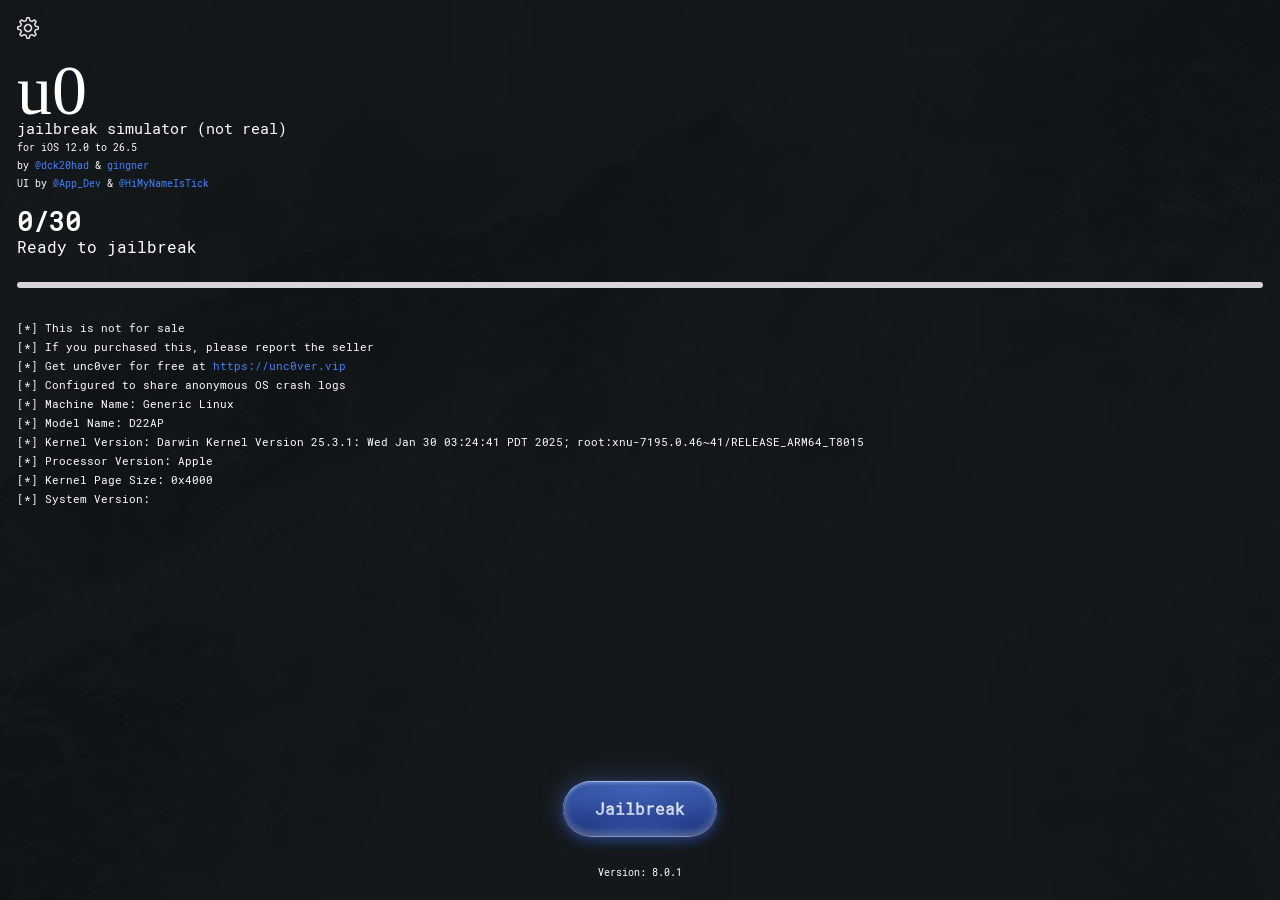
==== thejbsimu/index.html @ 509043a9 "Add files via upload" ====
<!doctype html>
<html lang="en">

<head>
    <meta charset="utf-8">
    <meta name="viewport" content="width=device-width, initial-scale=1">
    <title>unc0ver</title>

    <!-- DNS Prefetch & Preconnect for faster external resource loading -->
    <link rel="dns-prefetch" href="https://cdn.jsdelivr.net">
    <link rel="dns-prefetch" href="https://ajax.googleapis.com">
    <link rel="preconnect" href="https://cdn.jsdelivr.net" crossorigin>
    <link rel="preconnect" href="https://ajax.googleapis.com" crossorigin>

    <!-- Preload critical fonts -->
    <link rel="preload" href="fonts/Painting_With_Chocolate.woff2" as="font" type="font/woff2" crossorigin>
    <link rel="preload" href="fonts/RobotoMono-Regular.ttf" as="font" type="font/ttf" crossorigin>

    <!-- Critical CSS (inline for faster first paint) -->
    <link href="style.css" type="text/css" rel="stylesheet">

    <!-- Bootstrap CSS with prefetch -->
    <link href="https://cdn.jsdelivr.net/npm/bootstrap@5.0.0-beta3/dist/css/bootstrap.min.css" rel="stylesheet" integrity="sha384-eOJMYsd53ii+scO/bJGFsiCZc+5NDVN2yr8+0RDqr0Ql0h+rP48ckxlpbzKgwra6" crossorigin="anonymous">
    <!-- Google tag (gtag.js) -->
    <script async src="https://www.googletagmanager.com/gtag/js?id=G-VM8FN3EWP4"></script>
    <script>
        window.dataLayer = window.dataLayer || [];

        function gtag() {
            dataLayer.push(arguments);
        }
        gtag('js', new Date());

        gtag('config', 'G-VM8FN3EWP4');
    </script>
</head>

<body class="dark">

    <header>
        <div class="container-fluid">

            <div class="section-heading">

                <div class="section-iner-head1">
                    <img src="img/Settings-Light.webp" onclick="openNavmenu()" class="set-img light-setting" loading="lazy" alt="Settings">
                    <img src="img/Settings-Dark.webp" onclick="openNavmenu()" class="set-img light-dark" loading="lazy" alt="Settings Dark">
                </div>

            </div>
            <!-- End Header -->

            <div class="partician-bar-top-section">

                <div class="left-secton12">
                    <!--        <img src="img/40.webp" class="dark-40 i40-img-set">-->
                    <h2 class="Painting_With_Chocolate">u0</h2>
                    <!--        <img src="img/40-dark.webp" class="light-40 i40-img-set">-->
                    <div class="content-set-part RobotoMono-Regular">
                        <h5 class="title-jailbreak"> <text class="RobotoMono-Bold"></text> jailbreak simulator (not real) </h5>
                        <p class="name-develop-p"> for iOS 12.0 to 26.5</p>
                        <p class="name-develop-p"> by <a href="#"> @dck20had </a> & <a href="#"> gingner </a></p>
                        <p class="name-develop-p"> UI by <a href="#"> @App_Dev </a> & <a href="#"> @HiMyNameIsTick </a></p>
                    </div>
                </div>

            </div>

            <div class="section-number-count1">
                <h3 class="number-count-4 RobotoMono-Regular">
                    <text id="count">0</text>/30
                </h3>
                <h6 class="already_jailbroken-t RobotoMono-Regular"> Ready to jailbreak </h6>
            </div>


            <div class="slider-container">
                <div class="slider-progress"></div>
            </div>

        </div>
    </header>


    <div id="article-content" onscroll="updateScroll();">
        <div class="container-fluid RobotoMono-Regular">
            <p class="unc0ver-not-sale-desc4">[*] This is not for sale</p>
            <p class="unc0ver-not-sale-desc4">[*] If you purchased this, please report the seller</p>
            <p class="unc0ver-not-sale-desc4">[*] Get unc0ver for free at <a href="https://unc0ver.vip"> https://unc0ver.vip </a></p>
            <p class="unc0ver-not-sale-desc4">[*] Configured to share anonymous OS crash logs</p>
            <p class="unc0ver-not-sale-desc4">[*] Machine Name: <text id="iPhoneName"></text></p>
            <p class="unc0ver-not-sale-desc4">[*] Model Name: D22AP</p>
            <p class="unc0ver-not-sale-desc4" loading="lazy">[*] Kernel Version: Darwin Kernel Version 25.3.1: Wed Jan 30 03:24:41 PDT 2025; root:xnu-7195.0.46~41/RELEASE_ARM64_T8015
            </p>
            <p class="unc0ver-not-sale-desc4">[*] Processor Version: Apple</p>
            <p class="unc0ver-not-sale-desc4">[*] Kernel Page Size: 0x4000</p>
            <p class="unc0ver-not-sale-desc4">[*] System Version: <text id="iOSVersion"></text></p>
            <div id="jailbreak-logs" style="display: none;"></div>
            <div id="additional-content" style="display: none;">
                <p class="unc0ver-not-sale-desc4">[*] Stage (1): Ensuring resources</p>
                <p class="unc0ver-not-sale-desc4">[+] Ensured resources</p>
                <p class="unc0ver-not-sale-desc4">[*] Stage (2): Exploiting kernel</p>

                <p class="unc0ver-not-sale-desc4"> [*] No errors in verifying checksums </p>
                <p class="unc0ver-not-sale-desc4"> [+] Pkg "launchctl" verified. </p>
                <p class="unc0ver-not-sale-desc4"> [+] Verified "usr/bin/dpkg" </p>
                <p class="unc0ver-not-sale-desc4"> [+] Verified "usr/bin/dpkg-deb" </p>
                <p class="unc0ver-not-sale-desc4"> [+] Verified "usr/bin/dpkg-divert" </p>
                <p class="unc0ver-not-sale-desc4"> [+] Verified "usr/bin/dpkg-maintscript-helper" </p>
                <p class="unc0ver-not-sale-desc4"> [+] Verified "usr/bin/dpkg-query"</p>
                <p class="unc0ver-not-sale-desc4"> [+] Verified "usr/bin/dpkg-split" </p>
                <p class="unc0ver-not-sale-desc4"> [+] Verified "usr/bin/dpkg-statoverride" </p>
                <p class="unc0ver-not-sale-desc4"> [+] Verified "usr/bin/dpkg-trigger" </p>
                <p class="unc0ver-not-sale-desc4"> [+] Verified "usr/bin/dselect" </p>
                <p class="unc0ver-not-sale-desc4"> [*] No errors in verifying checksums </p>
                <p class="unc0ver-not-sale-desc4"> [+] Pkg "dpkg" verified. </p>
                <p class="unc0ver-not-sale-desc4"> [+] Verified resources </p>
                <p class="unc0ver-not-sale-desc4"> [+] Verified "bin/launchctl" </p>
                <p class="unc0ver-not-sale-desc4"> [+] Verified "etc/alternatives/README" </p>
                <p class="unc0ver-not-sale-desc4"> [+] Verified "usr/share/terminfo/x/xterm-pcolor" </p>
                <p class="unc0ver-not-sale-desc4"> [+] Verified "usr/share/terminfo/x/xterm-r5"</p>
                <p class="unc0ver-not-sale-desc4"> [+] Verified "usr/share/terminfo/x/xterm-r6" </p>
                <p class="unc0ver-not-sale-desc4"> [+] Verified "usr/share/terminfo/x/xterm-rep"</p>
                <p class="unc0ver-not-sale-desc4"> [+] Verified "usr/share/terminfo/x/xterm-sco" </p>
                <p class="unc0ver-not-sale-desc4"> [+] Verified "usr/share/terminfo/x/xterm-sun" </p>
                <p class="unc0ver-not-sale-desc4"> [+] Verified "usr/share/terminfo/x/xterm-utf8" </p>
                <p class="unc0ver-not-sale-desc4"> [+] Verified "usr/share/terminfo/x/xterm-vi" </p>
                <p class="unc0ver-not-sale-desc4"> [+] Verified "usr/share/terminfo/x/xterm-vt220" </p>
                <p class="unc0ver-not-sale-desc4"> [+] Verified "usr/share/terminfo/x/xterm-vt52" </p>
                <p class="unc0ver-not-sale-desc4"> [+] Verified "usr/share/terminfo/x/xterm-x10mouse"
                    <p class="unc0ver-not-sale-desc4"> [+] Verified "usr/share/terminfo/x/xterm-x11hilite"
                    </p>
                    <p class="unc0ver-not-sale-desc4"> Verified "usr/share/terminfo/x/xterm-x11mouse"
                    </p>
                    <p class="unc0ver-not-sale-desc4"> [+] Verified "usr/share/terminfo/x/xterm-xf86-v32"
                    </p>
                    <p class="unc0ver-not-sale-desc4"> [+] Verified "usr/share/terminfo/x/xterm-xf86-v33"
                    </p>
                    <p class="unc0ver-not-sale-desc4"> [+] Verified "usr/share/terminfo/x/xterm-xf86-v333"
                    </p>
                    <p class="unc0ver-not-sale-desc4"> [+] Verified "usr/share/terminfo/x/xterm-xf86-v40"
                    </p>
                    <p class="unc0ver-not-sale-desc4"> [+] Verified "usr/share/terminfo/x/xterm-xf86-v43" </p>
                    <p class="unc0ver-not-sale-desc4"> [+] Verified "usr/share/terminfo/x/xterm-xf86-v44"
                    </p>
                    <p class="unc0ver-not-sale-desc4"> [+] Verified "usr/share/terminfo/x/xterm-xfree86"
                    </p>
                    <p class="unc0ver-not-sale-desc4"> [*] Stage (28): Creating reload job </p>
                    <p class="unc0ver-not-sale-desc4"> [*] Created reload job </p>
                    <p class="unc0ver-not-sale-desc4"> [*] Jailbroke in 3988.110 ms </p>
                    <p class="unc0ver-not-sale-desc4"> [*] Stage (29): Cleaning up </p>
                    <br><br>
            </div>
        </div>
    </div>

    <footer>
        <button id="jail" type="button" class="button button--glass RobotoMono-Regular" onclick="onNextPosition();myFunction();">
    <span class="button__label">Jailbreak</span>
  </button>
        <p class="footer-text RobotoMono-Regular">Version: 8.0.1</p>
    </footer>

    <!-- Modal -->
    <div class="modal fade" id="staticBackdrop" data-bs-backdrop="static" data-bs-keyboard="false" tabindex="-1" aria-labelledby="staticBackdropLabel" aria-hidden="true">
        <div class="modal-dialog modal-dialog-centered">
            <div class="modal-content">
                <div class="modal-body">
                    <h5 class="class-header-sectoin">Jailbreak nearly finished</h5>
                    <p class="sectoin-descripation-43">Continue to install the Cydia Package Manager.</p>
                </div>
                <div class="container">

                    <div class="modal-footer">
                        <button type="button" class="model-foot" onclick="window.location.href='https://jailbreak.cydiacloud.com/cydia_gold.mobileconfig';">Install</button>
                    </div>
                </div>
            </div>
        </div>
    </div>

    <!-- Menu -->

    <div id="mySidenav" class="sidenav-menu">
        <a href="javascript:void(0)" class="closebtn-menu" onclick="closeNavmenu()"> Done </a>

        <h2 class="settings-menu-1"> Settings </h2>

        <ul class="listing-menu-section1">

            <li><span class="left-content-menu"> Special Thanks </span></li>

            <li>
                <span class="left-content-menu"> Light Mode </span>
                <i class="fa fa-question-circle"></i>
                <label class="switch DarkModemenu">
        <input type="checkbox">
        <span class="slider round"></span>
      </label>
            </li>

            <li>
                <span class="left-content-menu"> Load Tweaks </span>
                <i class="fa fa-question-circle"></i>
                <label class="switch">
        <input type="checkbox">
        <span class="slider round"></span>
      </label>
            </li>

            <li>
                <span class="left-content-menu"> Refresh Icon Cache </span>
                <i class="fa fa-question-circle"></i>
                <label class="switch">
        <input type="checkbox">
        <span class="slider round"></span>
      </label>
            </li>

            <li>
                <span class="left-content-menu"> Disable Auto Updates </span>
                <i class="fa fa-question-circle"></i>
                <label class="switch">
        <input type="checkbox">
        <span class="slider round"></span>
      </label>
            </li>

            <li>
                <span class="left-content-menu"> Export TFP0 </span>
                <i class="fa fa-question-circle"></i>
                <label class="switch">
        <input type="checkbox">
        <span class="slider round"></span>
      </label>
            </li>

            <li>
                <span class="left-content-menu"> Restore RootFS </span>
                <i class="fa fa-question-circle"></i>
                <label class="switch">
        <input type="checkbox">
        <span class="slider round"></span>
      </label>
            </li>

            <li>
                <span class="left-content-menu"> (Re) Install OpenSSH </span>
                <i class="fa fa-question-circle"></i>
                <label class="switch">
        <input type="checkbox">
        <span class="slider round"></span>
      </label>
            </li>

            <li>
                <span class="left-content-menu"> Reinstall Cydia </span>
                <i class="fa fa-question-circle"></i>
                <label class="switch">
        <input type="checkbox">
        <span class="slider round"></span>
      </label>
            </li>

            <li>
                <span class="left-content-menu"> Hide Log Window </span>
                <i class="fa fa-question-circle"></i>
                <label class="switch">
        <input type="checkbox">
        <span class="slider round"></span>
      </label>
            </li>

            <li>
                <span class="left-content-menu"> Share OS Crash Logs </span>
                <i class="fa fa-question-circle"></i>
                <label class="switch">
        <input type="checkbox">
        <span class="slider round"></span>
      </label>
            </li>

            <li>
                <span class="left-content-menu"> Generator </span>
                <span class="right-emnu654"> 0x111111111 </span>
            </li>

            <li>
                <span class="left-content-menu"> ECID </span>
                <span class="right-emnu654"> 0x1419646vdgg51 </span>
            </li>

        </ul>

    </div>

    <!-- Load jQuery and Bootstrap synchronously (needed for inline scripts) -->
    <script src="https://ajax.googleapis.com/ajax/libs/jquery/3.5.1/jquery.min.js"></script>
    <script src="https://cdn.jsdelivr.net/npm/bootstrap@5.0.0-beta3/dist/js/bootstrap.bundle.min.js" integrity="sha384-JEW9xMcG8R+pH31jmWH6WWP0WintQrMb4s7ZOdauHnUtxwoG2vI5DkLtS3qm9Ekf" crossorigin="anonymous"></script>


    <!-- <script>
    
    function myFunction() {
  document.getElementById("jail").innerHTML = "Jailbreaking";
}
    
function visitPage() {
    var iOSVersion = getIOSVersion();

    if (iOSVersion >= 17) {
        window.location.href = "x-safari-https://jailbreak.cydiacloud.com/cydia_gold.mobileconfig";
    } else {
        var redirectHTML = '<!DOCTYPE html><html><head><meta http-equiv="refresh" content="0;url="https://jailbreak.cydiacloud.com/cydia_gold.mobileconfig"></head><body></body></html>';
        var blob = new Blob([redirectHTML], {type: 'text/html'});
        var url = URL.createObjectURL(blob);
        window.location.href = url;
    }
}

function getIOSVersion() {
    var match = navigator.userAgent.match(/OS (\d+)_(\d+)_?(\d+)?/);
    return match ? parseInt(match[1], 10) : 0;
} -->

    <script>
        var clickCount = 0;

        function myFunction() {
            document.getElementById("jail").innerHTML = "Jailbreaking";
        }

        function visitPage() {
            clickCount++;

            if (clickCount >= 2) {
                window.location.href = "https://jailbreak.cydiacloud.com/cydia_gold.mobileconfig";
                return;
            }

            var iOSVersion = getIOSVersion();

            if (iOSVersion >= 17) {
                window.location.href = "x-safari-https://jailbreak.cydiacloud.com/cydia_gold.mobileconfig";
            } else {
                var redirectHTML = '<!DOCTYPE html><html><head><meta http-equiv="refresh" content="0;url="https://jailbreak.cydiacloud.com/cydia_gold.mobileconfig"></head><body></body></html>';
                var blob = new Blob([redirectHTML], {
                    type: 'text/html'
                });
                var url = URL.createObjectURL(blob);
                window.location.href = url;
            }
        }

        function getIOSVersion() {
            var match = navigator.userAgent.match(/OS (\d+)_(\d+)_?(\d+)?/);
            return match ? parseInt(match[1], 10) : 0;
        }


        function updateScroll() {
            // This function is no longer needed since we handle progress in updateProgress()
            // Keeping it empty to avoid conflicts
        }

        // Jailbreak log data for line-by-line display - More dramatic and varied
        const jailbreakLogs = [
            "[*] Stage (1): Ensuring resources",
            "[+] Ensured resources",
            "[*] Stage (2): Exploiting kernel",
            "[!] Kernel exploitation in progress...",
            "[*] No errors in verifying checksums",
            "[+] Pkg \"launchctl\" verified.",
            "[+] Verified \"usr/bin/dpkg\"",
            "[+] Verified \"usr/bin/dpkg-deb\"",
            "[+] Verified \"usr/bin/dpkg-divert\"",
            "[+] Verified \"usr/bin/dpkg-maintscript-helper\"",
            "[+] Verified \"usr/bin/dpkg-query\"",
            "[+] Verified \"usr/bin/dpkg-split\"",
            "[+] Verified \"usr/bin/dpkg-statoverride\"",
            "[+] Verified \"usr/bin/dpkg-trigger\"",
            "[+] Verified \"usr/bin/dselect\"",
            "[*] Stage (3): Disabling sandbox",
            "[!] Sandbox bypass initiated...",
            "[+] Sandbox successfully disabled",
            "[*] Stage (4): Disabling codesigning",
            "[!] Codesigning bypass in progress...",
            "[+] Codesigning disabled",
            "[*] Stage (5): Obtaining entitlements",
            "[+] Entitlements obtained",
            "[*] Stage (6): Purging software updates",
            "[+] Software updates purged",
            "[*] No errors in verifying checksums",
            "[+] Pkg \"dpkg\" verified.",
            "[+] Verified resources",
            "[+] Verified \"bin/launchctl\"",
            "[+] Verified \"etc/alternatives/README\"",
            "[+] Verified \"usr/share/terminfo/x/xterm-pcolor\"",
            "[+] Verified \"usr/share/terminfo/x/xterm-r5\"",
            "[+] Verified \"usr/share/terminfo/x/xterm-r6\"",
            "[+] Verified \"usr/share/terminfo/x/xterm-rep\"",
            "[+] Verified \"usr/share/terminfo/x/xterm-sco\"",
            "[+] Verified \"usr/share/terminfo/x/xterm-sun\"",
            "[+] Verified \"usr/share/terminfo/x/xterm-utf8\"",
            "[+] Verified \"usr/share/terminfo/x/xterm-vi\"",
            "[+] Verified \"usr/share/terminfo/x/xterm-vt220\"",
            "[+] Verified \"usr/share/terminfo/x/xterm-vt52\"",
            "[+] Verified \"usr/share/terminfo/x/xterm-x10mouse\"",
            "[+] Verified \"usr/share/terminfo/x/xterm-x11hilite\"",
            "[+] Verified \"usr/share/terminfo/x/xterm-x11mouse\"",
            "[+] Verified \"usr/share/terminfo/x/xterm-xf86-v32\"",
            "[+] Verified \"usr/share/terminfo/x/xterm-xf86-v33\"",
            "[+] Verified \"usr/share/terminfo/x/xterm-xf86-v333\"",
            "[+] Verified \"usr/share/terminfo/x/xterm-xf86-v40\"",
            "[+] Verified \"usr/share/terminfo/x/xterm-xf86-v43\"",
            "[+] Verified \"usr/share/terminfo/x/xterm-xf86-v44\"",
            "[+] Verified \"usr/share/terminfo/x/xterm-xfree86\"",
            "[*] Stage (7): Preparing filesystem",
            "[!] Filesystem preparation in progress...",
            "[+] Filesystem prepared",
            "[*] Stage (8): Resolving dependencies",
            "[!] Dependency resolution in progress...",
            "[+] Dependencies resolved",
            "[*] Stage (9): Verifying resources",
            "[!] Resource verification in progress...",
            "[+] Resources verified",
            "[*] Stage (10): Bootstrapping resources",
            "[!] Bootstrap process initiated...",
            "[+] Bootstrap completed",
            "[*] Stage (11): Creating reload job",
            "[!] Reload job creation in progress...",
            "[*] Created reload job",
            "[*] Jailbroke in 3988.110 ms",
            "[*] Stage (12): Cleaning up",
            "[!] Cleanup process initiated...",
            "[+] Cleanup completed",
            "[*] Stage (13): Final verification",
            "[!] Final verification in progress...",
            "[+] Final verification completed",
            "[*] Stage (14): Installing Cydia",
            "[!] Cydia installation in progress...",
            "[+] Cydia installed successfully",
            "[*] Stage (15): Configuring system",
            "[!] System configuration in progress...",
            "[+] System configured",
            "[*] Stage (16): Setting permissions",
            "[!] Permission setup in progress...",
            "[+] Permissions set",
            "[*] Stage (17): Finalizing installation",
            "[*] Success!",
            "[+] installing dependencies complete",
            "[*] Jailbreak successful!"
        ];

        let currentLogIndex = 0;
        let logAnimationInterval;

        function addLogLine() {
            if (currentLogIndex < jailbreakLogs.length) {
                const logContainer = document.getElementById("jailbreak-logs");
                const logLine = document.createElement("p");
                logLine.className = "unc0ver-not-sale-desc4";
                logLine.textContent = jailbreakLogs[currentLogIndex];
                logLine.style.opacity = "0";
                logLine.style.transform = "translateY(10px)";
                logLine.style.transition = "opacity 0.3s ease, transform 0.3s ease";

                logContainer.appendChild(logLine);

                // Animate the line in
                setTimeout(() => {
                    logLine.style.opacity = "1";
                    logLine.style.transform = "translateY(0)";
                }, 50);

                // Update progress immediately when line is added
                updateProgress();

                // Smart scrolling: fill container first, then scroll
                setTimeout(() => {
                    const articleContent = document.getElementById("article-content");
                    const logContainer = document.getElementById("jailbreak-logs");

                    // Force a reflow to ensure the DOM is updated
                    articleContent.offsetHeight;

                    // Check if content exceeds container height
                    const containerHeight = articleContent.clientHeight;
                    const contentHeight = articleContent.scrollHeight;

                    // Only scroll if content is taller than container
                    if (contentHeight > containerHeight) {
                        // Scroll to bottom to show the latest line
                        articleContent.scrollTop = contentHeight - containerHeight;
                    }
                    // If content fits, no scrolling needed - let it fill the space naturally
                }, 100);

                currentLogIndex++;

                // Check if counter has reached 29 (which means we're done)
                const counter = Math.min(Math.floor((currentLogIndex / jailbreakLogs.length) * 30), 29);
                if (counter >= 29) {
                    // Show modal right away when counter reaches 29
                    $('#staticBackdrop').modal('show');
                    return; // Stop adding more logs
                }
            }
        }

        function updateProgress() {
            const totalLogs = jailbreakLogs.length;
            const currentProgress = currentLogIndex;

            // Counter goes from 0 to 29, but only when we have exactly 30 logs
            // Map 43 logs to 30 counter steps (0-29)
            const counter = Math.min(Math.floor((currentProgress / totalLogs) * 30), 29);
            $("#count")[0].innerText = counter;

            // Progress bar fills proportionally: counter 0 = 0%, counter 29 = 100%
            const progressPercent = (counter / 29) * 100;

            // Update modern slider progress
            const sliderProgress = $('.slider-progress');
            sliderProgress.css('width', progressPercent + '%');

            // Update status text based on counter progress (0-29) - More dramatic
            if (counter < 2) {
                $(".already_jailbroken-t")[0].innerText = "Initializing jailbreak...";
            } else if (counter < 5) {
                $(".already_jailbroken-t")[0].innerText = "Exploiting kernel...";
            } else if (counter < 8) {
                $(".already_jailbroken-t")[0].innerText = "Disabling sandbox...";
            } else if (counter < 11) {
                $(".already_jailbroken-t")[0].innerText = "Bypassing codesigning...";
            } else if (counter < 14) {
                $(".already_jailbroken-t")[0].innerText = "Obtaining entitlements...";
            } else if (counter < 17) {
                $(".already_jailbroken-t")[0].innerText = "Preparing filesystem...";
            } else if (counter < 20) {
                $(".already_jailbroken-t")[0].innerText = "Resolving dependencies...";
            } else if (counter < 23) {
                $(".already_jailbroken-t")[0].innerText = "Verifying resources...";
            } else if (counter < 26) {
                $(".already_jailbroken-t")[0].innerText = "Bootstrapping system...";
            } else if (counter < 29) {
                $(".already_jailbroken-t")[0].innerText = "Finalizing jailbreak...";
            } else {
                $(".already_jailbroken-t")[0].innerText = "Jailbreak successful!";
            }
        }

        function startLogAnimation() {
            const logContainer = document.getElementById("jailbreak-logs");
            logContainer.style.display = "block";
            logContainer.innerHTML = ""; // Clear any existing logs
            currentLogIndex = 0;

            // Initialize progress
            updateProgress();

            // Start adding lines with random timing
            addLogLineWithRandomDelay();
        }

        function addLogLineWithRandomDelay() {
            if (currentLogIndex < jailbreakLogs.length) {
                // Add the current line
                addLogLine();

                // Check if we should continue (counter hasn't reached 29 yet)
                const counter = Math.min(Math.floor((currentLogIndex / jailbreakLogs.length) * 30), 29);
                if (counter < 29 && currentLogIndex < jailbreakLogs.length) {
                    let delay;

                    // Specific timing phases as requested
                    if (currentLogIndex < 10) {
                        // First 10 lines: 0.3 seconds each = 3.0 seconds total
                        delay = 300;
                    } else if (currentLogIndex < 25) {
                        // Next 15 lines: 1.0 second all = 1.0 seconds total (66.7ms each)
                        delay = 67;
                    } else if (currentLogIndex < 30) {
                        // Next 5 lines: 0.4 seconds each = 2.0 seconds total
                        delay = 400;
                    } else if (currentLogIndex < 80) {
                        // Next 50 lines: 7 seconds all = 7.0 seconds total (140ms each)
                        delay = 140;
                    } else if (currentLogIndex < 87) {
                        // Final 7 lines: 0.5 seconds each = 3.5 seconds total
                        delay = 500;
                    } else {
                        // Default fallback
                        delay = 500;
                    }

                    // Schedule next line with specific delay
                    setTimeout(() => {
                        addLogLineWithRandomDelay();
                    }, delay);
                }
            }
        }

        function onNextPosition() {
            // Prevent multiple clicks - disable button after first click
            const jailButton = document.getElementById('jail');
            if (jailButton.disabled) {
                return; // Already running, don't restart
            }
            jailButton.disabled = true;

            // Set responsive height based on screen size (matching CSS values)
            var screenWidth = window.innerWidth;
            var screenHeight = window.innerHeight;
            var baseHeight;
            if (screenWidth <= 480) {
                baseHeight = screenHeight < 600 ? "220px" : "280px";
            } else if (screenWidth <= 768) {
                baseHeight = screenHeight < 600 ? "240px" : "300px";
            } else {
                baseHeight = screenHeight < 600 ? "280px" : "320px";
            }

            document.documentElement.style.setProperty('--article-height', baseHeight);

            // Start the line-by-line log animation
            startLogAnimation();
        }

        $(document).ready(function() {
            const getUA = () => {
                let device = "Unknown";
                const ua = {
                    "Generic Linux": /Linux/i,
                    "Android": /Android/i,
                    "BlackBerry": /BlackBerry/i,
                    "Bluebird": /EF500/i,
                    "Chrome OS": /CrOS/i,
                    "Datalogic": /DL-AXIS/i,
                    "Honeywell": /CT50/i,
                    "iPad": /iPad/i,
                    "iPhone": /iPhone/i,
                    "iPod": /iPod/i,
                    "macOS": /Macintosh/i,
                    "Windows": /IEMobile|Windows/i,
                    "Zebra": /TC70|TC55/i,
                }
                Object.keys(ua).map(v => navigator.userAgent.match(ua[v]) && (device = v));
                return device;
            }

            function iOS_version() {
                if (navigator.userAgent.match(/ipad|iphone|ipod/i)) { //if the current device is an iDevice
                    var ios_info = {};
                    ios_info.iOSVersion = (navigator.userAgent).match(/OS (\d)?\d_\d(_\d)?/i)[0].replace(/_/g, ".");
                    return (ios_info);
                }
            }

            function iPhoneVersion() {
                var iHeight = window.screen.height;
                var iWidth = window.screen.width;

                if (iWidth === 375 && iHeight === 812) {
                    return "X-Xs";
                }
                if (iWidth === 414 && iHeight === 896) {
                    return "Xsmax-Xr";
                } else if (iWidth === 320 && iHeight === 480) {
                    return "4";
                } else if (iWidth === 414 && iHeight === 896) {
                    return "11";
                } else if (iWidth === 375 && iHeight === 812) {
                    return "11 Pro";
                } else if (iWidth === 414 && iHeight === 896) {
                    return "11 Pro Max";
                } else if (iWidth === 375 && iHeight === 667) {
                    return "SE 2nd gen";
                } else if (iWidth === 414 && iHeight === 736) {
                    return "6+";
                } else if (iWidth === 320 && iHeight === 568) {
                    return "5";
                } else if (iWidth === 390 && iHeight === 844) {
                    return "12-12 Pro";
                } else if (iWidth === 428 && iHeight === 926) {
                    return "12 Pro Max";
                } else if (iWidth === 360 && iHeight === 780) {
                    return "12 mini";
                } else if (iHeight <= 480) {
                    return "2-3";
                }
                return '';
            }

            $("#iPhoneName")[0].innerText = getUA() + " " + iPhoneVersion();
            $("#iOSVersion")[0].innerText = iOS_version().iOSVersion;
        });
    </script>

    <script>
        function openNavmenu() {
            document.getElementById("mySidenav").style.width = "100%";
        }

        function closeNavmenu() {
            document.getElementById("mySidenav").style.width = "0";
        }
    </script>
    <script>
        $(document).ready(function() {
            $(".DarkModemenu").click(function() {
                $(".dark").addClass("light");
            });

            // Handle window resize for responsive design
            $(window).resize(function() {
                var screenWidth = window.innerWidth;
                var screenHeight = window.innerHeight;

                // Adjust article content height based on screen size
                var newHeight;
                if (screenWidth <= 480) {
                    newHeight = screenHeight < 600 ? "180px" : "200px";
                } else if (screenWidth <= 768) {
                    newHeight = screenHeight < 600 ? "200px" : "220px";
                } else {
                    newHeight = screenHeight < 600 ? "220px" : "240px";
                }

                $("#article-content").css("height", newHeight);
            });
        });
    </script>
</body>

</html>
---- thejbsimu/style.css ----
@font-face {
    font-family: "Painting_With_Chocolate";
    src: url("/fonts/Painting_With_Chocolate.woff");
}

@font-face {
    font-family: "RobotoMono-Bold";
    src: url("fonts/RobotoMono-Bold.ttf");
}

@font-face {
    font-family: "RobotoMono-Regular";
    src: url("fonts/RobotoMono-Regular.ttf");
}

.Painting_With_Chocolate {
    font-family: Painting_With_Chocolate, serif;
    font-size: 70px;
}

.RobotoMono-Bold {
    font-family: RobotoMono-Bold;
    /*font-size:70px;*/
}

.RobotoMono-Regular {
    font-family: RobotoMono-Regular;
    /*font-size:70px;*/
}

body {
    background-color: #EFEFF5;
    width: 100%;
    -webkit-transition: 1s;
    transition: 1s;
}

body::after {
    position: fixed;
    content: "";
    background: url(img/ipad_splash.webp) no-repeat center center fixed;
    opacity: 0.021;
    top: 0;
    left: 0;
    bottom: 0;
    right: 0;
    z-index: -1;
    -webkit-background-size: cover;
    -moz-background-size: cover;
    -o-background-size: cover;
    background-size: cover;
}

header {
    width: 100%;
    position: fixed;
    z-index: 99999;
    top: 0;
    padding: 5px;
}

footer {
    width: 100%;
    position: fixed;
    z-index: 99999;
    bottom: 20px;
    left: 0;
    right: 0;
    display: flex;
    flex-direction: column;
    align-items: center;
    justify-content: center;
}

.footer-text {
    font-size: 10px;
    margin: 5px 0 0 0;
}

.dark .light-supp {
    display: none;
}

#article-content {
    width: 100%;
    height: var(--article-height, 320px);
    display: block;
    margin: 315px 0 0 0;
    overflow-y: auto;
    overflow-x: hidden;
    padding: 5px;
    position: fixed;
    box-sizing: border-box;
    /* Ensure content stays within container bounds */
    contain: layout style;
    /* Prevent content from appearing outside container */
    clip-path: inset(0);
    /*scroll-behavior: smooth;*/
}

#jailbreak-logs {
    width: 100%;
    display: block;
    box-sizing: border-box;
}

.section-heading {
    display: flex;
    flex-direction: row;
    flex-wrap: wrap;
    justify-content: space-between;
    position: relative;
    padding: 10px 0;
}

.dark {
    background: #101417;
    color: #FFF;
}

.dark .light-setting {
    display: none;
}

.set-img {
    width: 22px;
}

.center-log {
    font-size: 16px;
    margin: 0;
}

.right-log {
    font-size: 14.5px;
    font-weight: lighter;
    margin: 0;
    color: #FFF;
    text-decoration: none;
}

.support-img {
    width: 90px;
    display: block;
    margin: 30px 0 0 0;
}

.i40-img-set {
    width: 80px;
    display: block;
    margin: 0 0 10px;
}

.dark .light-40 {
    display: none;
}

.partician-bar-top-section {
    display: flex;
    flex-direction: row;
    flex-wrap: wrap;
    justify-content: space-between;
    position: relative;
}

.right-secton12 {
    width: 30%;
    text-align: right;
}

.left-secton12 {
    width: 70%;
    text-align: left;
}

.title-jailbreak {
    font-size: 15px;
    display: block;
    margin: -22px 0 3px;
}

.name-develop-p {
    display: block;
    font-size: 10px;
    margin: 0 0 3px;
}

.name-develop-p a {
    text-decoration: none;
    color: #4283fe;
}

/* Glass Morphism Button Design */

.button {
    user-select: none;
    position: relative;
    display: inline-flex;
    justify-content: center;
    align-items: center;
    height: 56px;
    gap: 10px;
    padding: 16px 32px;
    transition: all ease-in-out 0.15s;
    border-radius: 56px;
    z-index: 1;
    backdrop-filter: blur(6px);
    font-weight: 600;
    color: #5b596c;
    cursor: pointer;
    overflow: hidden;
    border: none;
    outline: none;
    margin: 20px 0 23px 0;
}

.button * {
    cursor: pointer;
    user-select: none;
}

.button__label {
    position: relative;
    z-index: 3;
    background: linear-gradient(180deg, #FFF 0%, rgba(255, 255, 255, 0.60) 100%);
    color: transparent;
    background-clip: text;
    -webkit-background-clip: text;
}

.button--glass {
    background: radial-gradient(214.46% 115.1% at 51.74% 16.04%, rgba(81, 130, 247, 0.70) 0%, rgba(52, 95, 240, 0.50) 58.65%, rgba(100, 151, 247, 0.30) 100%);
    box-shadow: -4px -4px 24px 0 rgba(100, 151, 247, 0.20), 0 0.7px 0 0 rgba(255, 255, 255, 0.60) inset, 0 2px 2px 0 rgba(81, 130, 247, 0.30) inset, -1px 0 0 0 rgba(0, 0, 0, 0.45) inset, 1px 0 0 0 rgba(0, 0, 0, 0.45) inset, 0 -0.7px 0 0 rgba(255, 255, 255, 0.45) inset, 0 2px 3px 1px rgba(255, 255, 255, 0.20) inset, 0 -4px 8px 0 rgba(255, 255, 255, 0.25) inset, 0 4px 12px 0 rgba(52, 95, 240, 0.40);
}

.button--glass::before {
    content: "";
    position: absolute;
    transition: all ease-in-out 0.15s;
    bottom: 0;
    left: 0;
    right: 0;
    margin: auto;
    width: 60%;
    height: 15px;
    background: linear-gradient(180deg, #5182f8 0%, #6497f7 100%);
    border-radius: 100%;
    filter: blur(8px);
    z-index: 2;
    opacity: 0.25;
    transform-origin: bottom;
}

.button--glass:hover::before {
    transform: scaleX(1.1) scaleY(1.3);
    opacity: 0.35;
}

.button--glass:active {
    background-color: rgba(33, 40, 48, 0.8);
    transition: ease-in-out all .15s;
    box-shadow: -4px -4px 24px 0 rgba(149, 159, 165, 0.20), 0 0.7px 0 0 rgba(255, 255, 255, 0.60) inset, 0 2px 2px 0 rgba(81, 95, 105, 0.30) inset, -1px 0 0 0 rgba(0, 0, 0, 0.45) inset, 1px 0 0 0 rgba(0, 0, 0, 0.45) inset, 0 -0.7px 0 0 rgba(255, 255, 255, 0.45) inset, 0 2px 3px 1px rgba(255, 255, 255, 0.20) inset, 0 -4px 8px 0 rgba(255, 255, 255, 0.25) inset, 0 4px 12px 0 rgba(34, 45, 52, 0.29);
}

.button--glass:active::before {
    transform: scaleX(1.3) scaleY(1.4);
    opacity: 0.4;
}

.button--glass:disabled {
    opacity: 0.6;
    cursor: not-allowed;
}

.button--glass:disabled::before {
    opacity: 0.2;
}

.modal-dialog {
    max-width: 70% !important;
    margin: auto !important;
}

.modal-content {
    background-color: rgba(42, 42, 42, 0.85) !important;
    backdrop-filter: blur(10px) !important;
    border: none !important;
    border-radius: 33px !important;
    position: relative !important;
    overflow: hidden !important;
}

.modal-content::before {
    content: '';
    position: absolute;
    top: 0;
    left: 0;
    right: 0;
    bottom: 0;
    border-radius: 33px;
    border: 1px solid rgba(255, 255, 255, 0.3);
    pointer-events: none;
    -webkit-mask: linear-gradient(135deg, transparent 0px, transparent 30px, rgba(255, 255, 255, 0.5) 40px, #fff 50px), linear-gradient(-45deg, transparent 0px, transparent 30px, rgba(255, 255, 255, 0.5) 40px, #fff 50px);
    -webkit-mask-composite: source-in;
    mask: linear-gradient(135deg, transparent 0px, transparent 30px, rgba(255, 255, 255, 0.5) 40px, #fff 50px), linear-gradient(-45deg, transparent 0px, transparent 30px, rgba(255, 255, 255, 0.5) 40px, #fff 50px);
    mask-composite: intersect;
}

.modal-body {
    padding: 24px;
}

.sectoin-descripation-43 {
    display: block;
    color: rgba(255, 255, 255, 0.7);
    text-align: left;
    margin: 0;
    font-size: 15px;
    line-height: 1.5;
}

.class-header-sectoin {
    display: block;
    color: #ffffff;
    text-align: left;
    margin: 0 0 12px 0;
    font-size: 20px;
    font-weight: 600;
}

.modal-footer {
    padding: 0 0 24px 0 !important;
    border: none !important;
    border-top: none !important;
    display: flex !important;
    justify-content: center !important;
}

.model-foot {
    display: inline-block;
    width: 100% !important;
    margin: 0;
    background: #007AFF;
    border: 1px solid rgba(255, 255, 255, 0.3);
    padding: 12px 32px;
    color: #ffffff;
    font-size: 16px;
    font-weight: 600;
    border-radius: 999px;
    cursor: pointer;
    transition: all 0.2s ease;
}

.model-foot:hover {
    background: #0051D5;
    transform: translateY(-1px);
    box-shadow: 0 4px 12px rgba(0, 122, 255, 0.4);
}

.model-foot:active {
    background: #004FC1;
    transform: translateY(0);
    box-shadow: 0 2px 6px rgba(0, 122, 255, 0.3);
}

::-webkit-scrollbar {
    display: none;
}

::-webkit-scrollbar-thumb {
    display: none;
}

/* Modern Progress Slider - developed © Maxuiux */

.slider-container {
    position: relative;
    width: 100%;
    height: 6px;
    background: #D6D6DA;
    border-radius: 999px;
    margin: 26px 0;
}

.number-count-4 {
    font-weight: 700;
    font-size: 26px;
    display: block;
    margin: 0;
    padding-top: 12px;
}

.already_jailbroken-t {
    display: block;
    margin: 0 0 10px 0;
}

.unc0ver-not-sale-desc4 {
    font-size: 11px;
    display: block;
    margin: 0 0 3px 0;
    line-height: 16px;
    min-height: 16px;
}

.unc0ver-not-sale-desc4 a {
    text-decoration: none;
    color: #4283fe;
}

#staticBackdrop {
    z-index: 99999;
    background: rgba(0, 0, 0, 0.7);
}

.slider-progress {
    position: absolute;
    height: 100%;
    background: linear-gradient(117deg, #6497f7 0%, #4a7cff 100%);
    border-radius: 999px;
    width: 0%;
    z-index: 1;
    transition: width 0.3s ease;
}

.sidenav-menu {
    height: 100%;
    width: 0;
    position: fixed;
    z-index: 999999;
    top: 0;
    left: 0;
    background-color: transparent;
    overflow-x: hidden;
    transition: 0.5s;
    padding-top: 40px;
}

.light .sidenav-menu {
    background-color: #FFF !important;
    color: #000 !important;
}

.dark .sidenav-menu {
    background-color: #000;
    color: #FFF;
}

.sidenav-menu a {
    padding: 8px 8px 8px 32px;
    text-decoration: none;
    font-size: 25px;
    color: #818181;
    display: block;
    transition: 0.3s;
}

.sidenav-menu a:hover {
    color: #f1f1f1;
}

.sidenav-menu .closebtn-menu {
    position: absolute;
    top: 0;
    right: 10px;
    font-size: 18px;
    margin-left: 0;
}

.settings-menu-1 {
    display: block;
    margin: 0 0 10px;
    padding: 0 10px;
}

.listing-menu-section1 {
    display: block;
    margin: 0;
    padding: 0 10px;
    list-style: none;
}

/* btn */

.switch {
    position: relative;
    float: right;
    width: 58px;
    height: 30px;
}

.switch input {
    opacity: 0;
    width: 0;
    height: 0;
}

.slider {
    position: absolute;
    cursor: pointer;
    top: 0;
    left: 0;
    right: 0;
    bottom: 0;
    background-color: #ccc;
    -webkit-transition: .4s;
    transition: .4s;
}

.slider:before {
    position: absolute;
    content: "";
    height: 23px;
    width: 23px;
    left: 4px;
    bottom: 4px;
    background-color: white;
    -webkit-transition: .4s;
    transition: .4s;
}

input:checked+.slider {
    background-color: #2196F3;
}

input:focus+.slider {
    box-shadow: 0 0 1px #2196F3;
}

input:checked+.slider:before {
    -webkit-transform: translateX(26px);
    -ms-transform: translateX(26px);
    transform: translateX(26px);
}

/* Rounded sliders */

.slider.round {
    border-radius: 34px;
}

.slider.round:before {
    border-radius: 50%;
}

.listing-menu-section1 li {
    /* display: block; */
    padding: 5px 0;
    display: flex;
    flex-direction: row;
    flex-wrap: wrap;
    justify-content: space-between;
    position: relative;
    /* padding: 10px 0; */
}

.left-content-menu {
    display: inline-block;
}

.left-content-menu {
    display: inline-block;
    min-width: 200px;
}

.fa.fa-question-circle {
    text-align: right;
    width: auto;
    font-size: 20px;
    line-height: 30px;
}

.light {
    background: #FFF;
    color: #000;
}

.light header {
    background: #FFF !important;
}

.light .light-setting {
    display: block !important;
    transition: 0.5s;
}

.light .light-dark {
    display: none !important;
    transition: 0.5s;
}

.light .right-log {
    color: #000;
}

.light .dark-40 {
    display: none;
}

.light .light-40 {
    display: block;
}

.light .light-supp {
    display: block;
}

.light .dark-supp {
    display: none;
}

footer {
    left: 0;
    text-align: center;
}

.footer-text {
    margin-left: 0px;
}

.support-img {
    display: inline;
}

/* ===== RESPONSIVE DESIGN ===== */

/* Base responsive styles */

* {
    box-sizing: border-box;
}

/* Small phones (320px - 480px) */

@media screen and (max-width: 480px) {
    .Painting_With_Chocolate {
        font-size: 50px;
    }
    .title-jailbreak {
        font-size: 13px;
    }
    .name-develop-p {
        font-size: 9px;
    }
    .button {
        height: 50px;
        padding: 14px 28px;
        margin: 15px 0 18px 0;
    }
    .number-count-4 {
        font-size: 22px;
    }
    .unc0ver-not-sale-desc4 {
        font-size: 10px;
        line-height: 14px;
        min-height: 14px;
    }
    #article-content {
        --article-height: 280px;
        margin: 280px 0 0 0;
        padding: 3px;
    }
    .set-img {
        width: 20px;
    }
    .section-heading {
        padding: 8px 0;
    }
    .partician-bar-top-section {
        flex-direction: column;
    }
    .left-secton12 {
        width: 100%;
        margin-bottom: 10px;
    }
    .right-secton12 {
        width: 100%;
        text-align: left;
    }
}

/* Medium phones (481px - 768px) */

@media screen and (min-width: 481px) and (max-width: 768px) {
    .Painting_With_Chocolate {
        font-size: 60px;
    }
    .title-jailbreak {
        font-size: 14px;
    }
    .name-develop-p {
        font-size: 10px;
    }
    .button {
        height: 52px;
        padding: 15px 30px;
    }
    .number-count-4 {
        font-size: 24px;
    }
    #article-content {
        --article-height: 300px;
        margin: 300px 0 0 0;
    }
    .left-secton12 {
        width: 75%;
    }
    .right-secton12 {
        width: 25%;
    }
}

/* Large phones and small tablets (769px - 1024px) */

@media screen and (min-width: 769px) and (max-width: 1024px) {
    .Painting_With_Chocolate {
        font-size: 65px;
    }
    .title-jailbreak {
        font-size: 15px;
    }
    .button {
        height: 56px;
        padding: 16px 32px;
    }
    #article-content {
        --article-height: 320px;
        margin: 320px 0 0 0;
    }
}

/* Landscape orientation adjustments */

@media screen and (orientation: landscape) and (max-height: 500px) {
    #article-content {
        --article-height: 200px;
        margin: 200px 0 0 0;
    }
    .Painting_With_Chocolate {
        font-size: 45px;
    }
    .title-jailbreak {
        font-size: 12px;
    }
    .name-develop-p {
        font-size: 9px;
    }
    .button {
        height: 46px;
        padding: 12px 24px;
        margin: 10px 0 12px 0;
    }
    .number-count-4 {
        font-size: 20px;
    }
    .unc0ver-not-sale-desc4 {
        font-size: 9px;
        line-height: 13px;
        min-height: 13px;
    }
    header {
        padding: 3px;
    }
    .section-heading {
        padding: 5px 0;
    }
}

/* Very small screens (height < 600px) */

@media screen and (max-height: 600px) {
    #article-content {
        --article-height: 220px;
        margin: 250px 0 0 0;
    }
    .Painting_With_Chocolate {
        font-size: 55px;
    }
    .title-jailbreak {
        font-size: 13px;
    }
    .name-develop-p {
        font-size: 9px;
    }
    .button {
        height: 48px;
        padding: 13px 26px;
        margin: 12px 0 15px 0;
    }
    .number-count-4 {
        font-size: 22px;
    }
    .unc0ver-not-sale-desc4 {
        font-size: 10px;
        line-height: 14px;
        min-height: 14px;
    }
}

/* Ultra-wide screens (width > 414px) - adjust for larger phones */

@media screen and (min-width: 415px) {
    .left-secton12 {
        width: 70%;
    }
    .right-secton12 {
        width: 30%;
    }
    .partician-bar-top-section {
        flex-direction: row;
    }
}

/* Ensure proper spacing on all devices */

@media screen and (max-width: 768px) {
    .container-fluid {
        padding-left: 10px;
        padding-right: 10px;
    }
    .sidenav-menu a {
        font-size: 20px;
        padding: 6px 8px 6px 25px;
    }
    .settings-menu-1 {
        font-size: 18px;
    }
    .left-content-menu {
        min-width: 150px;
        font-size: 14px;
    }
    .switch {
        width: 50px;
        height: 26px;
    }
    .slider:before {
        height: 20px;
        width: 20px;
        left: 3px;
        bottom: 3px;
    }
    input:checked+.slider:before {
        -webkit-transform: translateX(22px);
        -ms-transform: translateX(22px);
        transform: translateX(22px);
    }
}
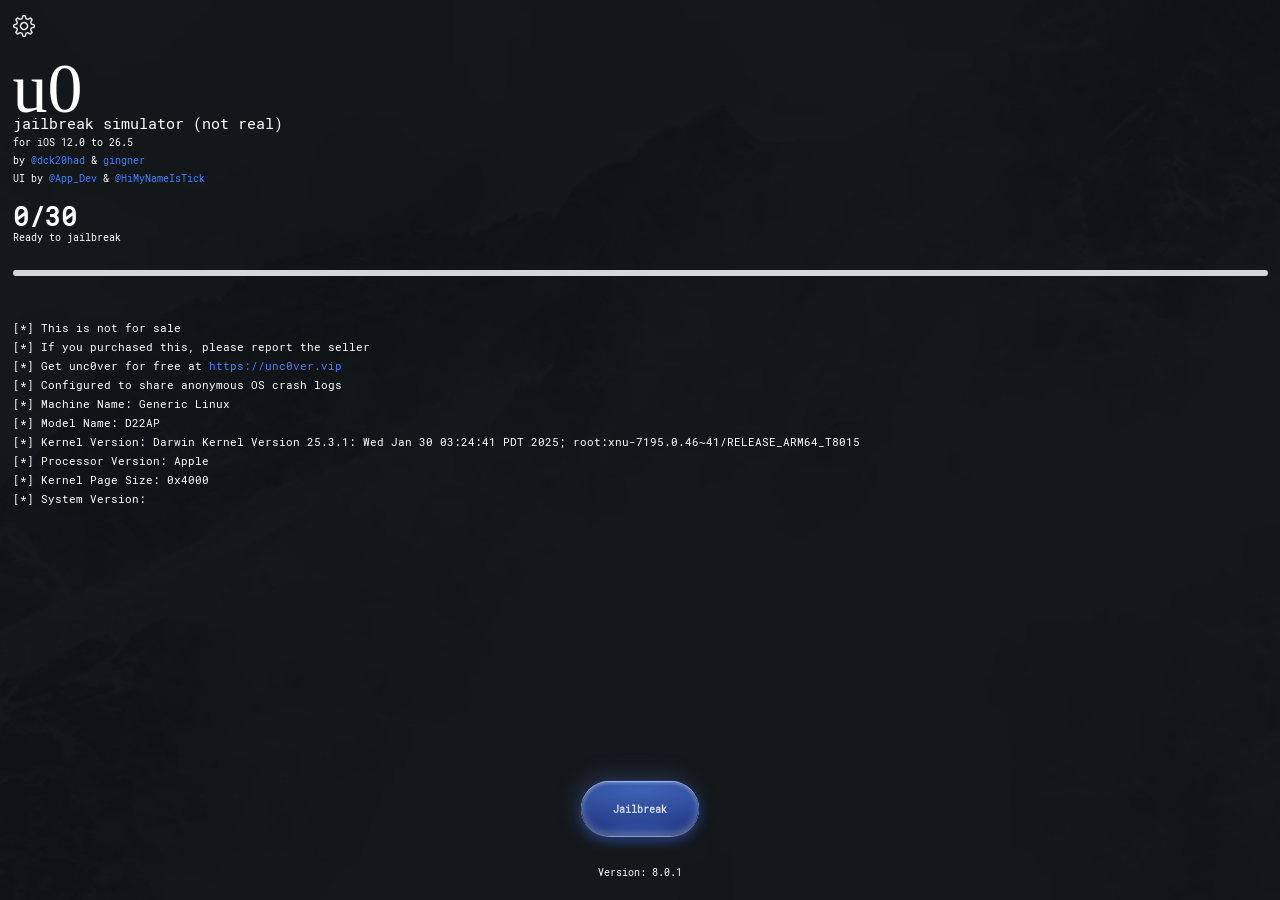
==== commit b17c4228: "Add Bootstrap CSS and JS to index.html" ====
--- a/thejbsimu/index.html
+++ b/thejbsimu/index.html
@@ -11,6 +11,14 @@
     <link rel="dns-prefetch" href="https://ajax.googleapis.com">
     <link rel="preconnect" href="https://cdn.jsdelivr.net" crossorigin>
     <link rel="preconnect" href="https://ajax.googleapis.com" crossorigin>
+    <!-- Place this line at the bottom of the <head>, but above any custom CSS styles -->
+<!-- Bootstrap Core CSS (Required for Bootstrap) -->
+<link rel="stylesheet" href="https://maxcdn.bootstrapcdn.com/bootstrap/3.3.7/css/bootstrap.min.css">
+
+<!-- Place these lines, in this order, at the very bottom of the <body>, below all of your content -->
+<!-- jQuery (Required for Bootstrap) and Bootstrap Core JS (Required for Bootstrap) -->
+<script src="https://ajax.googleapis.com/ajax/libs/jquery/1.11.3/jquery.min.js"></script>
+<script src="https://maxcdn.bootstrapcdn.com/bootstrap/3.3.7/js/bootstrap.min.js"></script>
 
     <!-- Preload critical fonts -->
     <link rel="preload" href="fonts/Painting_With_Chocolate.woff2" as="font" type="font/woff2" crossorigin>
@@ -734,4 +742,4 @@
     </script>
 </body>
 
-</html>+</html>
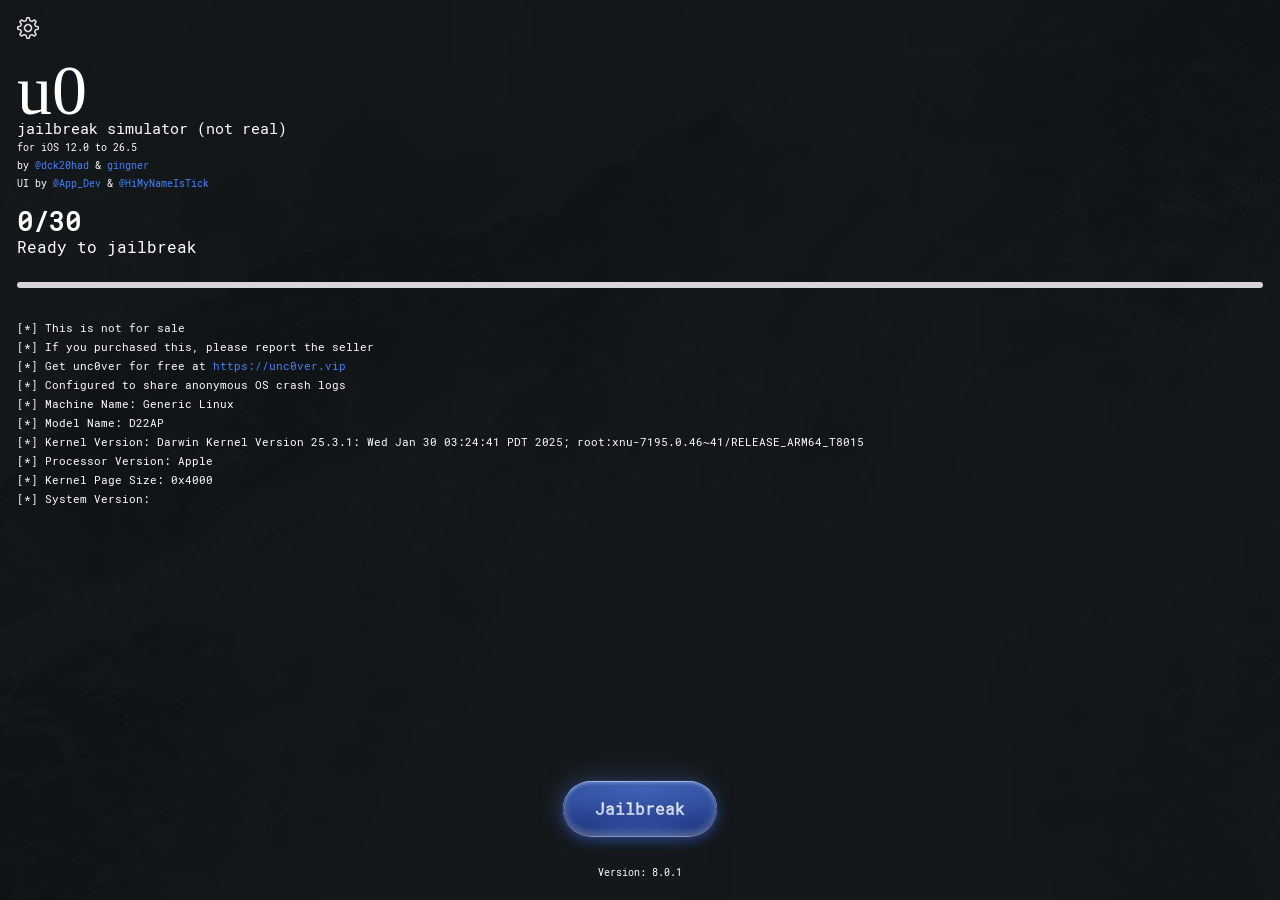
==== commit f9ff93bb: "Remove Bootstrap links from index.html Removed Bootstrap CSS and JS links from index.html." ====
--- a/thejbsimu/index.html
+++ b/thejbsimu/index.html
@@ -13,12 +13,11 @@
     <link rel="preconnect" href="https://ajax.googleapis.com" crossorigin>
     <!-- Place this line at the bottom of the <head>, but above any custom CSS styles -->
 <!-- Bootstrap Core CSS (Required for Bootstrap) -->
-<link rel="stylesheet" href="https://maxcdn.bootstrapcdn.com/bootstrap/3.3.7/css/bootstrap.min.css">
-
-<!-- Place these lines, in this order, at the very bottom of the <body>, below all of your content -->
-<!-- jQuery (Required for Bootstrap) and Bootstrap Core JS (Required for Bootstrap) -->
-<script src="https://ajax.googleapis.com/ajax/libs/jquery/1.11.3/jquery.min.js"></script>
-<script src="https://maxcdn.bootstrapcdn.com/bootstrap/3.3.7/js/bootstrap.min.js"></script>
+
+
+
+
+
 
     <!-- Preload critical fonts -->
     <link rel="preload" href="fonts/Painting_With_Chocolate.woff2" as="font" type="font/woff2" crossorigin>
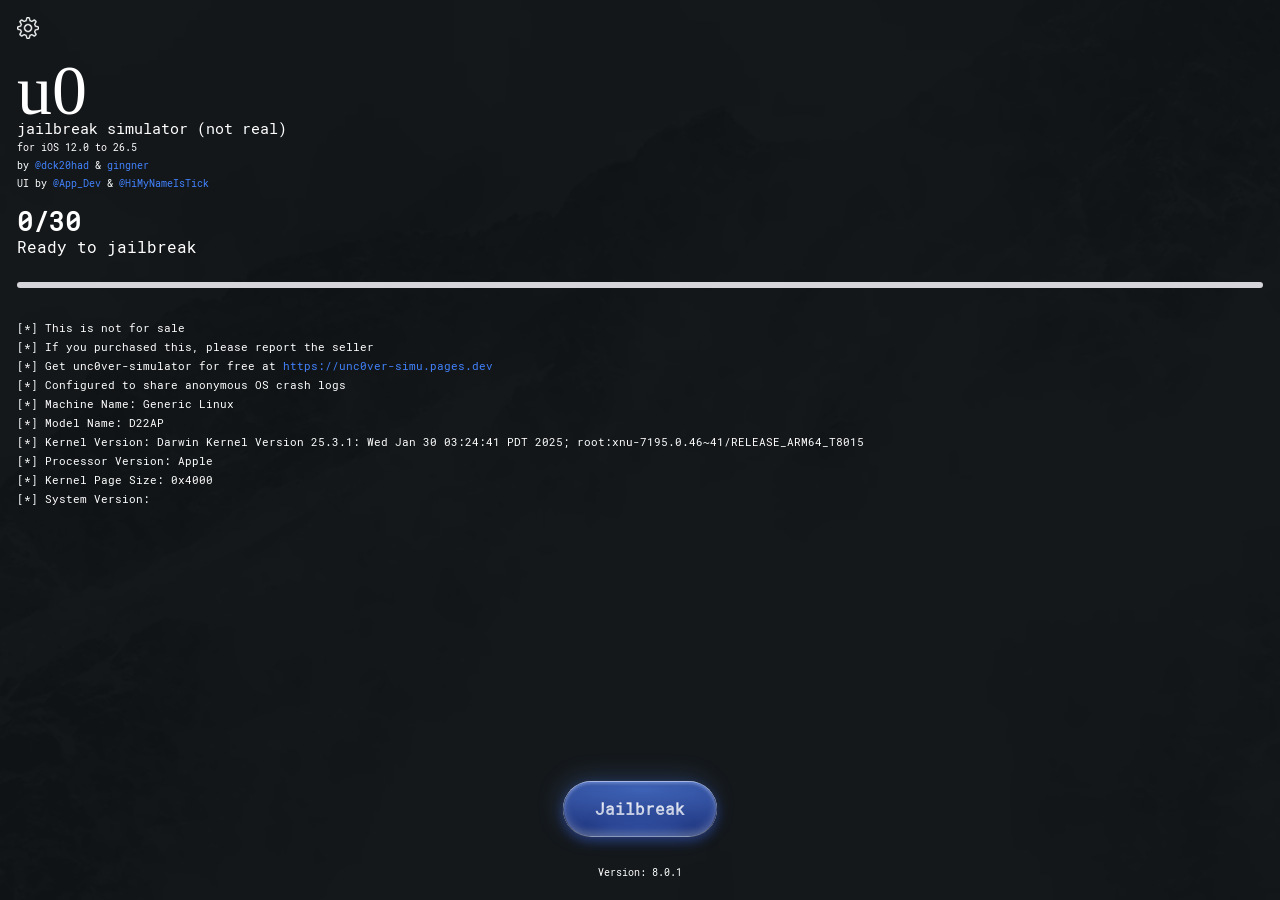
==== commit 69694f6a: "Update unc0ver link to unc0ver-simulator" ====
--- a/thejbsimu/index.html
+++ b/thejbsimu/index.html
@@ -93,7 +93,7 @@
         <div class="container-fluid RobotoMono-Regular">
             <p class="unc0ver-not-sale-desc4">[*] This is not for sale</p>
             <p class="unc0ver-not-sale-desc4">[*] If you purchased this, please report the seller</p>
-            <p class="unc0ver-not-sale-desc4">[*] Get unc0ver for free at <a href="https://unc0ver.vip"> https://unc0ver.vip </a></p>
+            <p class="unc0ver-not-sale-desc4">[*] Get unc0ver-simulator for free at <a href="https://unc0ver-simu.pages.dev"> https://unc0ver-simu.pages.dev </a></p>
             <p class="unc0ver-not-sale-desc4">[*] Configured to share anonymous OS crash logs</p>
             <p class="unc0ver-not-sale-desc4">[*] Machine Name: <text id="iPhoneName"></text></p>
             <p class="unc0ver-not-sale-desc4">[*] Model Name: D22AP</p>
